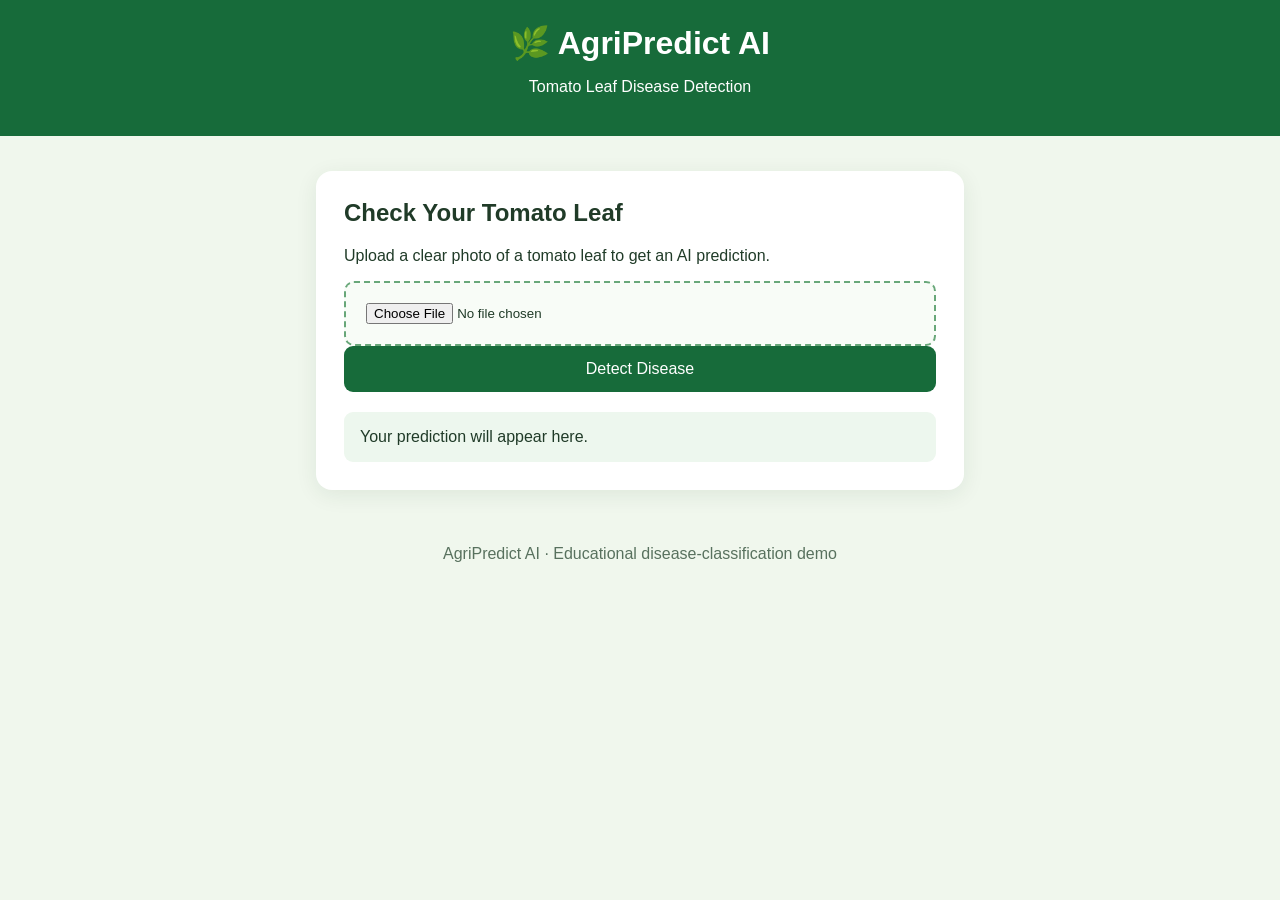
==== index.html @ 8c4a570a "Prepare AgriPredict AI for deployment" ====
<!DOCTYPE html>
<html lang="en">
<head>
    <meta charset="UTF-8">
    <meta name="viewport" content="width=device-width, initial-scale=1.0">
    <title>AgriPredict AI | Plant Disease Detection</title>
    <style>
        * { box-sizing: border-box; }
        body {
            margin: 0;
            font-family: Arial, sans-serif;
            background: #f0f7ed;
            color: #203b28;
        }
        header {
            background: #176b3a;
            color: white;
            padding: 24px 16px;
            text-align: center;
        }
        header h1 { margin: 0 0 8px; }
        main {
            max-width: 680px;
            margin: 35px auto;
            padding: 0 16px;
        }
        .panel {
            background: white;
            padding: 28px;
            border-radius: 16px;
            box-shadow: 0 5px 22px #173e2215;
        }
        h2 { margin-top: 0; }
        .upload {
            display: block;
            width: 100%;
            padding: 20px;
            border: 2px dashed #68a779;
            border-radius: 10px;
            background: #f8fcf7;
            cursor: pointer;
        }
        img {
            display: block;
            max-width: 100%;
            max-height: 300px;
            margin: 20px auto;
            border-radius: 10px;
        }
        button {
            width: 100%;
            padding: 14px;
            border: 0;
            border-radius: 9px;
            background: #176b3a;
            color: white;
            font-size: 16px;
            cursor: pointer;
        }
        button:disabled { opacity: 0.6; cursor: wait; }
        #result {
            margin-top: 20px;
            padding: 16px;
            border-radius: 9px;
            background: #edf7ee;
            overflow-wrap: anywhere;
        }
        .hidden { display: none; }
        footer { text-align: center; padding: 20px; color: #58715e; }
    </style>
</head>
<body>
    <header>
        <h1>🌿 AgriPredict AI</h1>
        <p>Tomato Leaf Disease Detection</p>
    </header>

    <main>
        <section class="panel">
            <h2>Check Your Tomato Leaf</h2>
            <p>Upload a clear photo of a tomato leaf to get an AI prediction.</p>

            <input class="upload" type="file" id="imageInput"
                   accept="image/*">

            <img id="preview" class="hidden" alt="Selected tomato leaf">

            <button id="predictButton" type="button">Detect Disease</button>

            <div id="result" role="status" aria-live="polite">
                Your prediction will appear here.
            </div>
        </section>
    </main>

    <footer>AgriPredict AI · Educational disease-classification demo</footer>

    <script>
        const input = document.getElementById("imageInput");
        const preview = document.getElementById("preview");
        const button = document.getElementById("predictButton");
        const result = document.getElementById("result");

        input.addEventListener("change", () => {
            const file = input.files[0];

            if (!file) {
                preview.classList.add("hidden");
                return;
            }

            preview.src = URL.createObjectURL(file);
            preview.classList.remove("hidden");
            result.textContent = "Image selected. Click Detect Disease.";
        });

        button.addEventListener("click", async () => {
            const file = input.files[0];

            if (!file) {
                result.textContent = "Please select a tomato leaf image first.";
                return;
            }

            button.disabled = true;
            result.textContent = "Analyzing image... Please wait.";

            try {
                const imageData = await new Promise((resolve, reject) => {
                    const reader = new FileReader();
                    reader.onload = () => resolve(reader.result);
                    reader.onerror = () => reject(new Error("Could not read image."));
                    reader.readAsDataURL(file);
                });

                const response = await fetch(
                    "http://127.0.0.1:8001/disease_predict",
                    {
                        method: "POST",
                        headers: { "Content-Type": "application/json" },
                        body: JSON.stringify({ image: imageData })
                    }
                );

                const data = await response.json();

                if (!response.ok || !data.success) {
                    throw new Error(data.error || "Prediction failed.");
                }

                result.replaceChildren();

                const heading = document.createElement("h3");
                heading.textContent = "Prediction: " + data.disease;

                const confidence = document.createElement("p");
                confidence.textContent = "Model confidence: " +
                    data.confidence + "%";

                const note = document.createElement("p");
                note.textContent =
                    "AI predictions can be incorrect. Confirm disease symptoms before treating the plant.";

                result.append(heading, confidence, note);
            } catch (error) {
                result.textContent =
                    "Could not get prediction. Make sure the API is running in the other CMD window. Details: " +
                    error.message;
            } finally {
                button.disabled = false;
            }
        });
    </script>
</body>
</html>
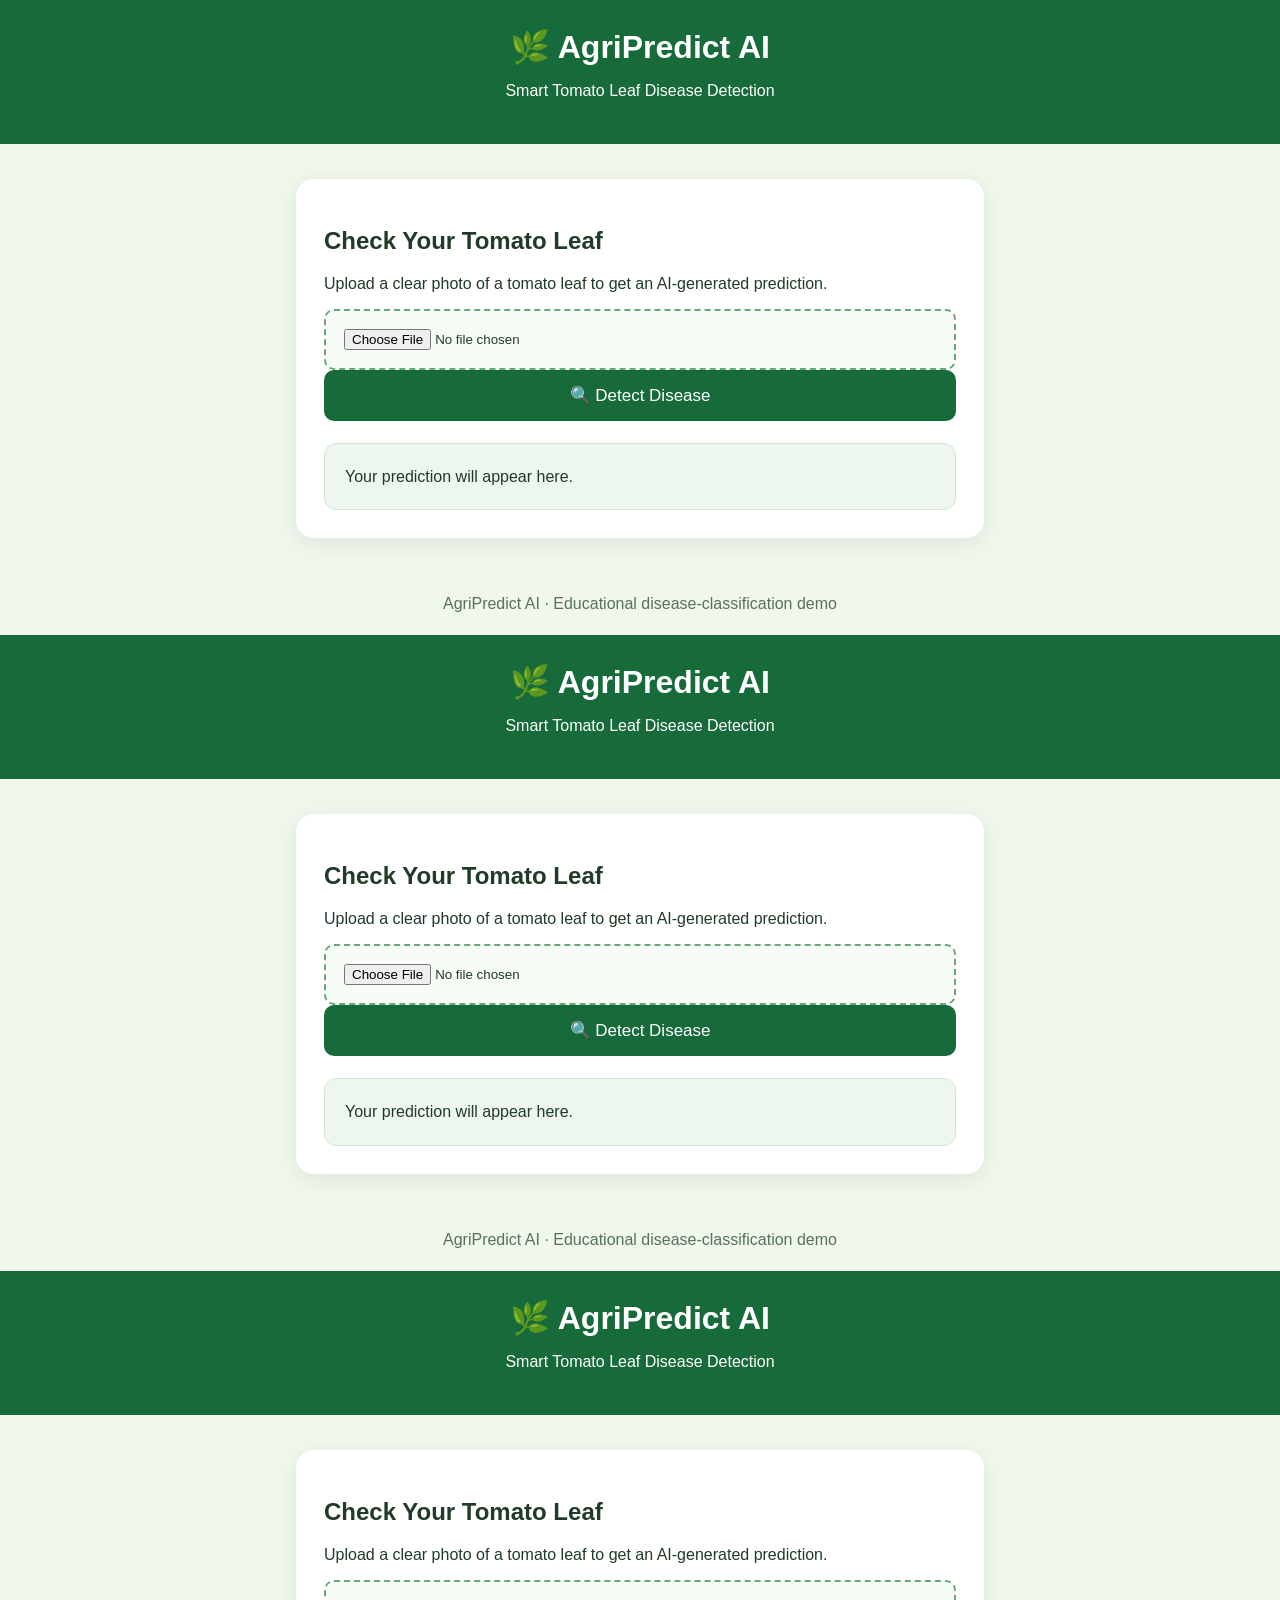
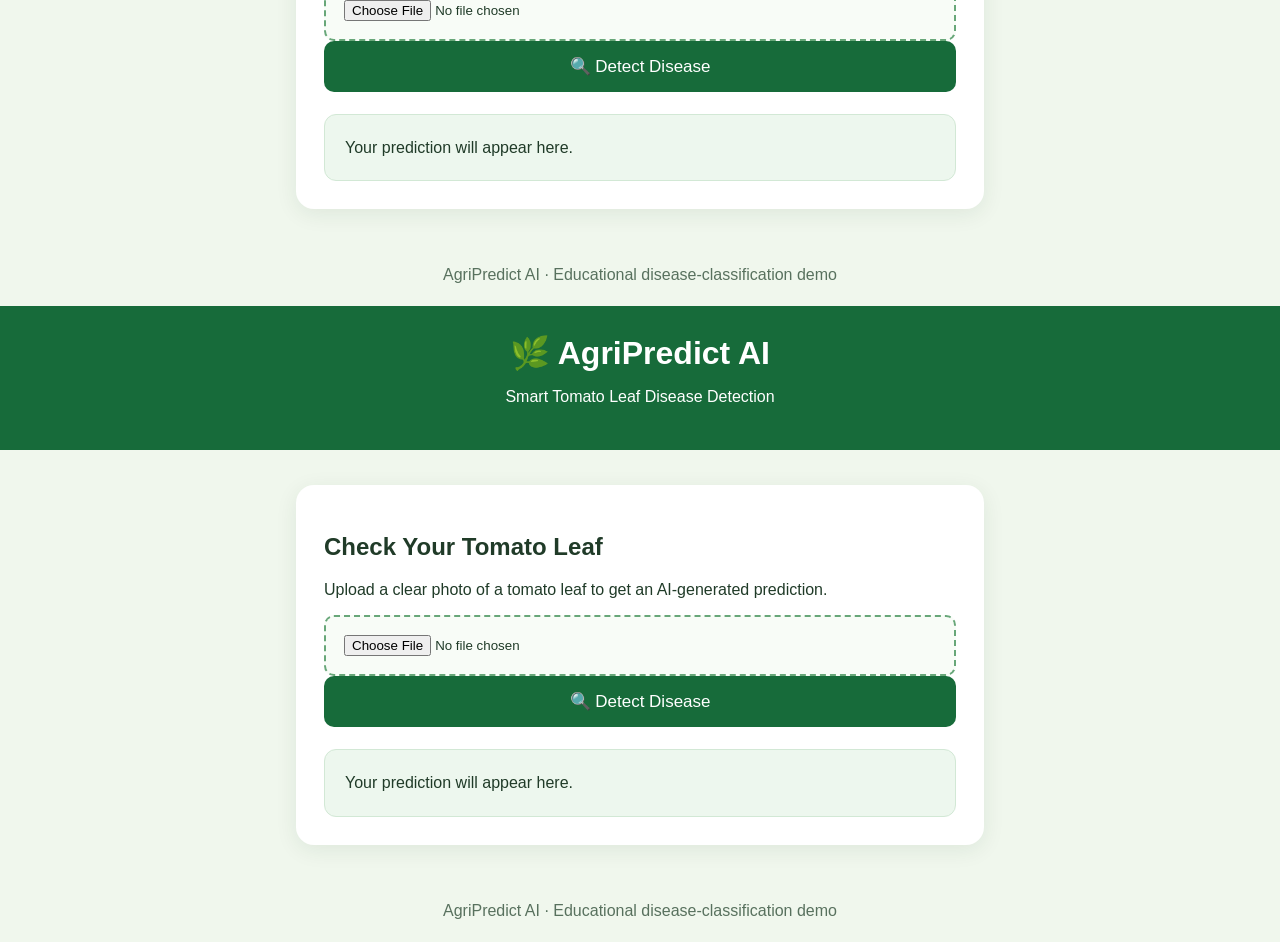
==== commit 3ce2cd8d: "Complete AgriPredict AI tomato disease detection" ====
--- a/index.html
+++ b/index.html
@@ -1,175 +1,517 @@
 <!DOCTYPE html>
 <html lang="en">
 <head>
-    <meta charset="UTF-8">
-    <meta name="viewport" content="width=device-width, initial-scale=1.0">
-    <title>AgriPredict AI | Plant Disease Detection</title>
-    <style>
-        * { box-sizing: border-box; }
-        body {
-            margin: 0;
-            font-family: Arial, sans-serif;
-            background: #f0f7ed;
-            color: #203b28;
-        }
-        header {
-            background: #176b3a;
-            color: white;
-            padding: 24px 16px;
-            text-align: center;
-        }
-        header h1 { margin: 0 0 8px; }
-        main {
-            max-width: 680px;
-            margin: 35px auto;
-            padding: 0 16px;
-        }
-        .panel {
-            background: white;
-            padding: 28px;
-            border-radius: 16px;
-            box-shadow: 0 5px 22px #173e2215;
-        }
-        h2 { margin-top: 0; }
-        .upload {
-            display: block;
-            width: 100%;
-            padding: 20px;
-            border: 2px dashed #68a779;
-            border-radius: 10px;
-            background: #f8fcf7;
-            cursor: pointer;
-        }
-        img {
-            display: block;
-            max-width: 100%;
-            max-height: 300px;
-            margin: 20px auto;
-            border-radius: 10px;
-        }
-        button {
-            width: 100%;
-            padding: 14px;
-            border: 0;
-            border-radius: 9px;
-            background: #176b3a;
-            color: white;
-            font-size: 16px;
-            cursor: pointer;
-        }
-        button:disabled { opacity: 0.6; cursor: wait; }
-        #result {
-            margin-top: 20px;
-            padding: 16px;
-            border-radius: 9px;
-            background: #edf7ee;
-            overflow-wrap: anywhere;
-        }
-        .hidden { display: none; }
-        footer { text-align: center; padding: 20px; color: #58715e; }
-    </style>
+<meta charset="UTF-8">
+<meta name="viewport" content="width=device-width, initial-scale=1.0">
+<title>AgriPredict AI | Tomato Disease Detection</title>
+<style>
+*{box-sizing:border-box}
+body{margin:0;font-family:Arial,sans-serif;background:#f0f7ed;color:#203b28}
+header{background:#176b3a;color:white;text-align:center;padding:28px 16px}
+header h1{margin:0 0 8px}
+main{max-width:720px;margin:35px auto;padding:0 16px}
+.panel{background:white;padding:28px;border-radius:18px;box-shadow:0 5px 22px #173e2215}
+.upload{display:block;width:100%;padding:18px;border:2px dashed #68a779;border-radius:10px;background:#f8fcf7;cursor:pointer}
+img{display:block;max-width:100%;max-height:320px;margin:20px auto;border-radius:12px}
+button{width:100%;padding:15px;border:0;border-radius:10px;background:#176b3a;color:white;font-size:17px;cursor:pointer}
+button:disabled{opacity:.6;cursor:wait}
+#result{margin-top:22px;padding:20px;border-radius:12px;background:#edf7ee;border:1px solid #d2e8d5;overflow-wrap:anywhere;line-height:1.6}
+#result h3{margin-top:0;color:#176b3a;font-size:22px}
+.confidence-track{width:100%;height:13px;background:#d8e6da;border-radius:20px;overflow:hidden;margin:10px 0 16px}
+.confidence-fill{height:100%;background:#238348;border-radius:20px;transition:width .5s ease}
+.warning{padding:12px;border-radius:8px;background:#fff4d6;color:#72520b;margin-top:14px}
+.hidden{display:none}
+footer{text-align:center;padding:22px;color:#58715e}
+</style>
 </head>
 <body>
-    <header>
-        <h1>🌿 AgriPredict AI</h1>
-        <p>Tomato Leaf Disease Detection</p>
-    </header>
-
-    <main>
-        <section class="panel">
-            <h2>Check Your Tomato Leaf</h2>
-            <p>Upload a clear photo of a tomato leaf to get an AI prediction.</p>
-
-            <input class="upload" type="file" id="imageInput"
-                   accept="image/*">
-
-            <img id="preview" class="hidden" alt="Selected tomato leaf">
-
-            <button id="predictButton" type="button">Detect Disease</button>
-
-            <div id="result" role="status" aria-live="polite">
-                Your prediction will appear here.
-            </div>
-        </section>
-    </main>
-
-    <footer>AgriPredict AI · Educational disease-classification demo</footer>
-
-    <script>
-        const input = document.getElementById("imageInput");
-        const preview = document.getElementById("preview");
-        const button = document.getElementById("predictButton");
-        const result = document.getElementById("result");
-
-        input.addEventListener("change", () => {
-            const file = input.files[0];
-
-            if (!file) {
-                preview.classList.add("hidden");
-                return;
-            }
-
-            preview.src = URL.createObjectURL(file);
-            preview.classList.remove("hidden");
-            result.textContent = "Image selected. Click Detect Disease.";
-        });
-
-        button.addEventListener("click", async () => {
-            const file = input.files[0];
-
-            if (!file) {
-                result.textContent = "Please select a tomato leaf image first.";
-                return;
-            }
-
-            button.disabled = true;
-            result.textContent = "Analyzing image... Please wait.";
-
-            try {
-                const imageData = await new Promise((resolve, reject) => {
-                    const reader = new FileReader();
-                    reader.onload = () => resolve(reader.result);
-                    reader.onerror = () => reject(new Error("Could not read image."));
-                    reader.readAsDataURL(file);
-                });
-
-                const response = await fetch(
-                    "http://127.0.0.1:8001/disease_predict",
-                    {
-                        method: "POST",
-                        headers: { "Content-Type": "application/json" },
-                        body: JSON.stringify({ image: imageData })
-                    }
-                );
-
-                const data = await response.json();
-
-                if (!response.ok || !data.success) {
-                    throw new Error(data.error || "Prediction failed.");
-                }
-
-                result.replaceChildren();
-
-                const heading = document.createElement("h3");
-                heading.textContent = "Prediction: " + data.disease;
-
-                const confidence = document.createElement("p");
-                confidence.textContent = "Model confidence: " +
-                    data.confidence + "%";
-
-                const note = document.createElement("p");
-                note.textContent =
-                    "AI predictions can be incorrect. Confirm disease symptoms before treating the plant.";
-
-                result.append(heading, confidence, note);
-            } catch (error) {
-                result.textContent =
-                    "Could not get prediction. Make sure the API is running in the other CMD window. Details: " +
-                    error.message;
-            } finally {
-                button.disabled = false;
-            }
-        });
-    </script>
+<header>
+<h1>🌿 AgriPredict AI</h1>
+<p>Smart Tomato Leaf Disease Detection</p>
+</header>
+<main>
+<section class="panel">
+<h2>Check Your Tomato Leaf</h2>
+<p>Upload a clear photo of a tomato leaf to get an AI-generated prediction.</p>
+<input class="upload" type="file" id="imageInput" accept="image/*">
+<img id="preview" class="hidden" alt="Selected tomato leaf">
+<button id="predictButton" type="button">🔍 Detect Disease</button>
+<div id="result" role="status" aria-live="polite">Your prediction will appear here.</div>
+</section>
+</main>
+<footer>AgriPredict AI · Educational disease-classification demo</footer>
+<script>
+const input=document.getElementById("imageInput");
+const preview=document.getElementById("preview");
+const button=document.getElementById("predictButton");
+const result=document.getElementById("result");
+let previewUrl=null;
+
+input.addEventListener("change",()=>{
+    const file=input.files[0];
+    if(!file){preview.classList.add("hidden");return;}
+    if(!file.type.startsWith("image/")){
+        result.textContent="Please choose a valid image file.";
+        input.value="";
+        preview.classList.add("hidden");
+        return;
+    }
+    if(previewUrl)URL.revokeObjectURL(previewUrl);
+    previewUrl=URL.createObjectURL(file);
+    preview.src=previewUrl;
+    preview.classList.remove("hidden");
+    result.textContent="Image selected. Click Detect Disease.";
+});
+
+button.addEventListener("click",async()=>{
+    const file=input.files[0];
+    if(!file){result.textContent="Please select a tomato leaf image first.";return;}
+
+    button.disabled=true;
+    result.textContent="🌱 Analyzing your image... Please wait.";
+
+    try{
+        const imageData=await new Promise((resolve,reject)=>{
+            const reader=new FileReader();
+            reader.onload=()=>resolve(reader.result);
+            reader.onerror=()=>reject(new Error("Could not read image."));
+            reader.readAsDataURL(file);
+        });
+
+        const response=await fetch("http://127.0.0.1:8001/disease_predict",{
+            method:"POST",
+            headers:{"Content-Type":"application/json"},
+            body:JSON.stringify({image:imageData})
+        });
+
+        const data=await response.json();
+        if(!response.ok||!data.success)throw new Error(data.error||"Prediction failed.");
+
+        const score=Number(data.confidence);
+        result.replaceChildren();
+
+        const heading=document.createElement("h3");
+        heading.textContent="🌿 Prediction: "+data.disease;
+
+        const confidence=document.createElement("p");
+        confidence.textContent="Model confidence: "+score.toFixed(2)+"%";
+
+        const track=document.createElement("div");
+        track.className="confidence-track";
+        track.setAttribute("role","progressbar");
+        track.setAttribute("aria-valuemin","0");
+        track.setAttribute("aria-valuemax","100");
+        track.setAttribute("aria-valuenow",String(score));
+        track.setAttribute("aria-label","Model confidence");
+
+        const fill=document.createElement("div");
+        fill.className="confidence-fill";
+        fill.style.width=Math.max(0,Math.min(100,score))+"%";
+        track.appendChild(fill);
+
+        const note=document.createElement("p");
+        note.textContent="This is an AI-generated prediction, not a confirmed diagnosis.";
+
+        const warning=document.createElement("div");
+        warning.className="warning";
+        warning.textContent=score<60
+          ?"⚠️ Low confidence. Try a clearer leaf photo and consult an agricultural expert."
+          :"⚠️ Verify the result with an agricultural expert before choosing treatment. Confidence does not guarantee correctness.";
+
+        result.append(heading,confidence,track,note,warning);
+    }catch(error){
+        result.textContent="Could not get prediction. Ensure the API is running in the other CMD window. Details: "+error.message;
+    }finally{
+        button.disabled=false;
+    }
+});
+</script>
 </body>
-</html>
+</html><!DOCTYPE html>
+<html lang="en">
+<head>
+<meta charset="UTF-8">
+<meta name="viewport" content="width=device-width, initial-scale=1.0">
+<title>AgriPredict AI | Tomato Disease Detection</title>
+<style>
+*{box-sizing:border-box}
+body{margin:0;font-family:Arial,sans-serif;background:#f0f7ed;color:#203b28}
+header{background:#176b3a;color:white;text-align:center;padding:28px 16px}
+header h1{margin:0 0 8px}
+main{max-width:720px;margin:35px auto;padding:0 16px}
+.panel{background:white;padding:28px;border-radius:18px;box-shadow:0 5px 22px #173e2215}
+.upload{display:block;width:100%;padding:18px;border:2px dashed #68a779;border-radius:10px;background:#f8fcf7;cursor:pointer}
+img{display:block;max-width:100%;max-height:320px;margin:20px auto;border-radius:12px}
+button{width:100%;padding:15px;border:0;border-radius:10px;background:#176b3a;color:white;font-size:17px;cursor:pointer}
+button:disabled{opacity:.6;cursor:wait}
+#result{margin-top:22px;padding:20px;border-radius:12px;background:#edf7ee;border:1px solid #d2e8d5;overflow-wrap:anywhere;line-height:1.6}
+#result h3{margin-top:0;color:#176b3a;font-size:22px}
+.confidence-track{width:100%;height:13px;background:#d8e6da;border-radius:20px;overflow:hidden;margin:10px 0 16px}
+.confidence-fill{height:100%;background:#238348;border-radius:20px;transition:width .5s ease}
+.warning{padding:12px;border-radius:8px;background:#fff4d6;color:#72520b;margin-top:14px}
+.hidden{display:none}
+footer{text-align:center;padding:22px;color:#58715e}
+</style>
+</head>
+<body>
+<header>
+<h1>🌿 AgriPredict AI</h1>
+<p>Smart Tomato Leaf Disease Detection</p>
+</header>
+<main>
+<section class="panel">
+<h2>Check Your Tomato Leaf</h2>
+<p>Upload a clear photo of a tomato leaf to get an AI-generated prediction.</p>
+<input class="upload" type="file" id="imageInput" accept="image/*">
+<img id="preview" class="hidden" alt="Selected tomato leaf">
+<button id="predictButton" type="button">🔍 Detect Disease</button>
+<div id="result" role="status" aria-live="polite">Your prediction will appear here.</div>
+</section>
+</main>
+<footer>AgriPredict AI · Educational disease-classification demo</footer>
+<script>
+const input=document.getElementById("imageInput");
+const preview=document.getElementById("preview");
+const button=document.getElementById("predictButton");
+const result=document.getElementById("result");
+let previewUrl=null;
+
+input.addEventListener("change",()=>{
+    const file=input.files[0];
+    if(!file){preview.classList.add("hidden");return;}
+    if(!file.type.startsWith("image/")){
+        result.textContent="Please choose a valid image file.";
+        input.value="";
+        preview.classList.add("hidden");
+        return;
+    }
+    if(previewUrl)URL.revokeObjectURL(previewUrl);
+    previewUrl=URL.createObjectURL(file);
+    preview.src=previewUrl;
+    preview.classList.remove("hidden");
+    result.textContent="Image selected. Click Detect Disease.";
+});
+
+button.addEventListener("click",async()=>{
+    const file=input.files[0];
+    if(!file){result.textContent="Please select a tomato leaf image first.";return;}
+
+    button.disabled=true;
+    result.textContent="🌱 Analyzing your image... Please wait.";
+
+    try{
+        const imageData=await new Promise((resolve,reject)=>{
+            const reader=new FileReader();
+            reader.onload=()=>resolve(reader.result);
+            reader.onerror=()=>reject(new Error("Could not read image."));
+            reader.readAsDataURL(file);
+        });
+
+        const response=await fetch("http://127.0.0.1:8001/disease_predict",{
+            method:"POST",
+            headers:{"Content-Type":"application/json"},
+            body:JSON.stringify({image:imageData})
+        });
+
+        const data=await response.json();
+        if(!response.ok||!data.success)throw new Error(data.error||"Prediction failed.");
+
+        const score=Number(data.confidence);
+        result.replaceChildren();
+
+        const heading=document.createElement("h3");
+        heading.textContent="🌿 Prediction: "+data.disease;
+
+        const confidence=document.createElement("p");
+        confidence.textContent="Model confidence: "+score.toFixed(2)+"%";
+
+        const track=document.createElement("div");
+        track.className="confidence-track";
+        track.setAttribute("role","progressbar");
+        track.setAttribute("aria-valuemin","0");
+        track.setAttribute("aria-valuemax","100");
+        track.setAttribute("aria-valuenow",String(score));
+        track.setAttribute("aria-label","Model confidence");
+
+        const fill=document.createElement("div");
+        fill.className="confidence-fill";
+        fill.style.width=Math.max(0,Math.min(100,score))+"%";
+        track.appendChild(fill);
+
+        const note=document.createElement("p");
+        note.textContent="This is an AI-generated prediction, not a confirmed diagnosis.";
+
+        const warning=document.createElement("div");
+        warning.className="warning";
+        warning.textContent=score<60
+          ?"⚠️ Low confidence. Try a clearer leaf photo and consult an agricultural expert."
+          :"⚠️ Verify the result with an agricultural expert before choosing treatment. Confidence does not guarantee correctness.";
+
+        result.append(heading,confidence,track,note,warning);
+    }catch(error){
+        result.textContent="Could not get prediction. Ensure the API is running in the other CMD window. Details: "+error.message;
+    }finally{
+        button.disabled=false;
+    }
+});
+</script>
+</body>
+</html><!DOCTYPE html>
+<html lang="en">
+<head>
+<meta charset="UTF-8">
+<meta name="viewport" content="width=device-width, initial-scale=1.0">
+<title>AgriPredict AI | Tomato Disease Detection</title>
+<style>
+*{box-sizing:border-box}
+body{margin:0;font-family:Arial,sans-serif;background:#f0f7ed;color:#203b28}
+header{background:#176b3a;color:white;text-align:center;padding:28px 16px}
+header h1{margin:0 0 8px}
+main{max-width:720px;margin:35px auto;padding:0 16px}
+.panel{background:white;padding:28px;border-radius:18px;box-shadow:0 5px 22px #173e2215}
+.upload{display:block;width:100%;padding:18px;border:2px dashed #68a779;border-radius:10px;background:#f8fcf7;cursor:pointer}
+img{display:block;max-width:100%;max-height:320px;margin:20px auto;border-radius:12px}
+button{width:100%;padding:15px;border:0;border-radius:10px;background:#176b3a;color:white;font-size:17px;cursor:pointer}
+button:disabled{opacity:.6;cursor:wait}
+#result{margin-top:22px;padding:20px;border-radius:12px;background:#edf7ee;border:1px solid #d2e8d5;overflow-wrap:anywhere;line-height:1.6}
+#result h3{margin-top:0;color:#176b3a;font-size:22px}
+.confidence-track{width:100%;height:13px;background:#d8e6da;border-radius:20px;overflow:hidden;margin:10px 0 16px}
+.confidence-fill{height:100%;background:#238348;border-radius:20px;transition:width .5s ease}
+.warning{padding:12px;border-radius:8px;background:#fff4d6;color:#72520b;margin-top:14px}
+.hidden{display:none}
+footer{text-align:center;padding:22px;color:#58715e}
+</style>
+</head>
+<body>
+<header>
+<h1>🌿 AgriPredict AI</h1>
+<p>Smart Tomato Leaf Disease Detection</p>
+</header>
+<main>
+<section class="panel">
+<h2>Check Your Tomato Leaf</h2>
+<p>Upload a clear photo of a tomato leaf to get an AI-generated prediction.</p>
+<input class="upload" type="file" id="imageInput" accept="image/*">
+<img id="preview" class="hidden" alt="Selected tomato leaf">
+<button id="predictButton" type="button">🔍 Detect Disease</button>
+<div id="result" role="status" aria-live="polite">Your prediction will appear here.</div>
+</section>
+</main>
+<footer>AgriPredict AI · Educational disease-classification demo</footer>
+<script>
+const input=document.getElementById("imageInput");
+const preview=document.getElementById("preview");
+const button=document.getElementById("predictButton");
+const result=document.getElementById("result");
+let previewUrl=null;
+
+input.addEventListener("change",()=>{
+    const file=input.files[0];
+    if(!file){preview.classList.add("hidden");return;}
+    if(!file.type.startsWith("image/")){
+        result.textContent="Please choose a valid image file.";
+        input.value="";
+        preview.classList.add("hidden");
+        return;
+    }
+    if(previewUrl)URL.revokeObjectURL(previewUrl);
+    previewUrl=URL.createObjectURL(file);
+    preview.src=previewUrl;
+    preview.classList.remove("hidden");
+    result.textContent="Image selected. Click Detect Disease.";
+});
+
+button.addEventListener("click",async()=>{
+    const file=input.files[0];
+    if(!file){result.textContent="Please select a tomato leaf image first.";return;}
+
+    button.disabled=true;
+    result.textContent="🌱 Analyzing your image... Please wait.";
+
+    try{
+        const imageData=await new Promise((resolve,reject)=>{
+            const reader=new FileReader();
+            reader.onload=()=>resolve(reader.result);
+            reader.onerror=()=>reject(new Error("Could not read image."));
+            reader.readAsDataURL(file);
+        });
+
+        const response=await fetch("http://127.0.0.1:8001/disease_predict",{
+            method:"POST",
+            headers:{"Content-Type":"application/json"},
+            body:JSON.stringify({image:imageData})
+        });
+
+        const data=await response.json();
+        if(!response.ok||!data.success)throw new Error(data.error||"Prediction failed.");
+
+        const score=Number(data.confidence);
+        result.replaceChildren();
+
+        const heading=document.createElement("h3");
+        heading.textContent="🌿 Prediction: "+data.disease;
+
+        const confidence=document.createElement("p");
+        confidence.textContent="Model confidence: "+score.toFixed(2)+"%";
+
+        const track=document.createElement("div");
+        track.className="confidence-track";
+        track.setAttribute("role","progressbar");
+        track.setAttribute("aria-valuemin","0");
+        track.setAttribute("aria-valuemax","100");
+        track.setAttribute("aria-valuenow",String(score));
+        track.setAttribute("aria-label","Model confidence");
+
+        const fill=document.createElement("div");
+        fill.className="confidence-fill";
+        fill.style.width=Math.max(0,Math.min(100,score))+"%";
+        track.appendChild(fill);
+
+        const note=document.createElement("p");
+        note.textContent="This is an AI-generated prediction, not a confirmed diagnosis.";
+
+        const warning=document.createElement("div");
+        warning.className="warning";
+        warning.textContent=score<60
+          ?"⚠️ Low confidence. Try a clearer leaf photo and consult an agricultural expert."
+          :"⚠️ Verify the result with an agricultural expert before choosing treatment. Confidence does not guarantee correctness.";
+
+        result.append(heading,confidence,track,note,warning);
+    }catch(error){
+        result.textContent="Could not get prediction. Ensure the API is running in the other CMD window. Details: "+error.message;
+    }finally{
+        button.disabled=false;
+    }
+});
+</script>
+</body>
+</html><!DOCTYPE html>
+<html lang="en">
+<head>
+<meta charset="UTF-8">
+<meta name="viewport" content="width=device-width, initial-scale=1.0">
+<title>AgriPredict AI | Tomato Disease Detection</title>
+<style>
+*{box-sizing:border-box}
+body{margin:0;font-family:Arial,sans-serif;background:#f0f7ed;color:#203b28}
+header{background:#176b3a;color:white;text-align:center;padding:28px 16px}
+header h1{margin:0 0 8px}
+main{max-width:720px;margin:35px auto;padding:0 16px}
+.panel{background:white;padding:28px;border-radius:18px;box-shadow:0 5px 22px #173e2215}
+.upload{display:block;width:100%;padding:18px;border:2px dashed #68a779;border-radius:10px;background:#f8fcf7;cursor:pointer}
+img{display:block;max-width:100%;max-height:320px;margin:20px auto;border-radius:12px}
+button{width:100%;padding:15px;border:0;border-radius:10px;background:#176b3a;color:white;font-size:17px;cursor:pointer}
+button:disabled{opacity:.6;cursor:wait}
+#result{margin-top:22px;padding:20px;border-radius:12px;background:#edf7ee;border:1px solid #d2e8d5;overflow-wrap:anywhere;line-height:1.6}
+#result h3{margin-top:0;color:#176b3a;font-size:22px}
+.confidence-track{width:100%;height:13px;background:#d8e6da;border-radius:20px;overflow:hidden;margin:10px 0 16px}
+.confidence-fill{height:100%;background:#238348;border-radius:20px;transition:width .5s ease}
+.warning{padding:12px;border-radius:8px;background:#fff4d6;color:#72520b;margin-top:14px}
+.hidden{display:none}
+footer{text-align:center;padding:22px;color:#58715e}
+</style>
+</head>
+<body>
+<header>
+<h1>🌿 AgriPredict AI</h1>
+<p>Smart Tomato Leaf Disease Detection</p>
+</header>
+<main>
+<section class="panel">
+<h2>Check Your Tomato Leaf</h2>
+<p>Upload a clear photo of a tomato leaf to get an AI-generated prediction.</p>
+<input class="upload" type="file" id="imageInput" accept="image/*">
+<img id="preview" class="hidden" alt="Selected tomato leaf">
+<button id="predictButton" type="button">🔍 Detect Disease</button>
+<div id="result" role="status" aria-live="polite">Your prediction will appear here.</div>
+</section>
+</main>
+<footer>AgriPredict AI · Educational disease-classification demo</footer>
+<script>
+const input=document.getElementById("imageInput");
+const preview=document.getElementById("preview");
+const button=document.getElementById("predictButton");
+const result=document.getElementById("result");
+let previewUrl=null;
+
+input.addEventListener("change",()=>{
+    const file=input.files[0];
+    if(!file){preview.classList.add("hidden");return;}
+    if(!file.type.startsWith("image/")){
+        result.textContent="Please choose a valid image file.";
+        input.value="";
+        preview.classList.add("hidden");
+        return;
+    }
+    if(previewUrl)URL.revokeObjectURL(previewUrl);
+    previewUrl=URL.createObjectURL(file);
+    preview.src=previewUrl;
+    preview.classList.remove("hidden");
+    result.textContent="Image selected. Click Detect Disease.";
+});
+
+button.addEventListener("click",async()=>{
+    const file=input.files[0];
+    if(!file){result.textContent="Please select a tomato leaf image first.";return;}
+
+    button.disabled=true;
+    result.textContent="🌱 Analyzing your image... Please wait.";
+
+    try{
+        const imageData=await new Promise((resolve,reject)=>{
+            const reader=new FileReader();
+            reader.onload=()=>resolve(reader.result);
+            reader.onerror=()=>reject(new Error("Could not read image."));
+            reader.readAsDataURL(file);
+        });
+
+        const response=await fetch("http://127.0.0.1:8001/disease_predict",{
+            method:"POST",
+            headers:{"Content-Type":"application/json"},
+            body:JSON.stringify({image:imageData})
+        });
+
+        const data=await response.json();
+        if(!response.ok||!data.success)throw new Error(data.error||"Prediction failed.");
+
+        const score=Number(data.confidence);
+        result.replaceChildren();
+
+        const heading=document.createElement("h3");
+        heading.textContent="🌿 Prediction: "+data.disease;
+
+        const confidence=document.createElement("p");
+        confidence.textContent="Model confidence: "+score.toFixed(2)+"%";
+
+        const track=document.createElement("div");
+        track.className="confidence-track";
+        track.setAttribute("role","progressbar");
+        track.setAttribute("aria-valuemin","0");
+        track.setAttribute("aria-valuemax","100");
+        track.setAttribute("aria-valuenow",String(score));
+        track.setAttribute("aria-label","Model confidence");
+
+        const fill=document.createElement("div");
+        fill.className="confidence-fill";
+        fill.style.width=Math.max(0,Math.min(100,score))+"%";
+        track.appendChild(fill);
+
+        const note=document.createElement("p");
+        note.textContent="This is an AI-generated prediction, not a confirmed diagnosis.";
+
+        const warning=document.createElement("div");
+        warning.className="warning";
+        warning.textContent=score<60
+          ?"⚠️ Low confidence. Try a clearer leaf photo and consult an agricultural expert."
+          :"⚠️ Verify the result with an agricultural expert before choosing treatment. Confidence does not guarantee correctness.";
+
+        result.append(heading,confidence,track,note,warning);
+    }catch(error){
+        result.textContent="Could not get prediction. Ensure the API is running in the other CMD window. Details: "+error.message;
+    }finally{
+        button.disabled=false;
+    }
+});
+</script>
+</body>
+</html>
